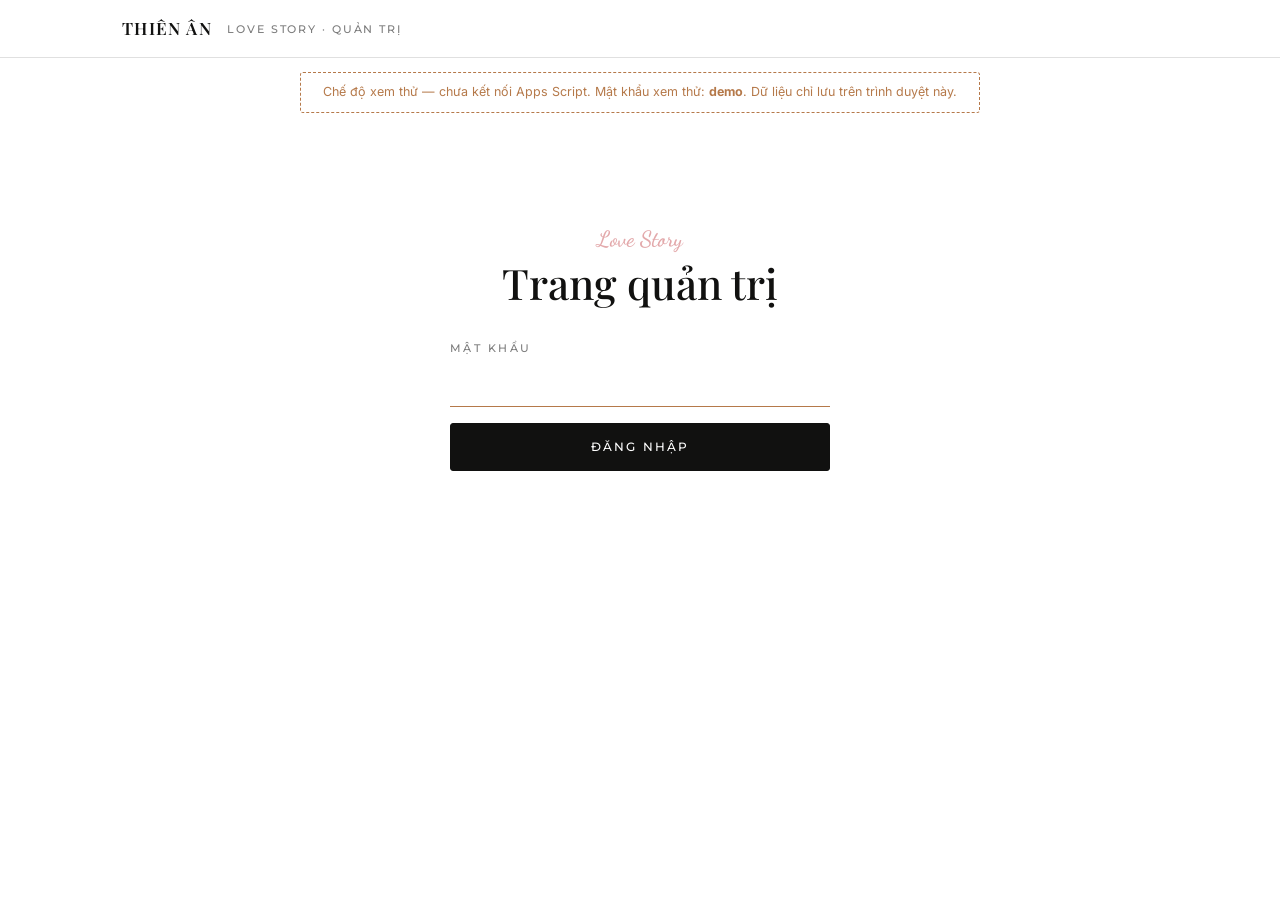
==== public/lovestory/admin/index.html @ 0bcba5fe "Love Story form v2: trang form song ngữ, trang quản trị, Apps Script - Form cho dâu rể: 8 phần, tự l" ====
<!DOCTYPE html>
<html lang="vi" data-lang="vi">
<head>
  <meta charset="utf-8">
  <meta name="viewport" content="width=device-width, initial-scale=1, viewport-fit=cover">
  <meta name="robots" content="noindex, nofollow">
  <title>Quản trị · Love Story · Thiên Ân</title>
  <link rel="preconnect" href="https://fonts.googleapis.com">
  <link rel="preconnect" href="https://fonts.gstatic.com" crossorigin>
  <link href="https://fonts.googleapis.com/css2?family=Playfair+Display:ital,wght@0,500;0,600;1,500&family=Montserrat:wght@400;500;600&family=Inter:wght@300;400;500&family=Dancing+Script:wght@500;600&display=swap" rel="stylesheet">
  <link rel="stylesheet" href="../style.css">
  <link rel="stylesheet" href="admin.css">
</head>
<body class="admin">
  <header class="topbar">
    <div class="topbar__inner">
      <span class="wordmark">Thiên Ân <small>Love Story · Quản trị</small></span>
      <button type="button" id="logoutBtn" class="link-btn" hidden>Đăng xuất</button>
    </div>
  </header>

  <div id="demoBanner" class="demo-banner" hidden>
    Chế độ xem thử — chưa kết nối Apps Script. Mật khẩu xem thử: <b>demo</b>. Dữ liệu chỉ lưu trên trình duyệt này.
  </div>

  <main id="view" class="admin-main"><div class="loading"><span></span></div></main>

  <div id="modal" class="modal" hidden role="dialog" aria-modal="true">
    <div class="modal__backdrop" data-close></div>
    <div class="modal__panel" id="modalPanel"></div>
  </div>
  <div id="toast" class="toast" hidden></div>

  <script src="../config.js"></script>
  <script src="../api.js"></script>
  <script src="admin.js"></script>
</body>
</html>
---- public/lovestory/style.css ----
/* Love Story · MC Thiên Ân — cùng ngôn ngữ thiết kế với mc-thien-an.netlify.app */
:root {
  --ink: #111110;
  --ink-soft: rgba(17, 17, 16, 0.62);
  --paper: #ffffff;
  --paper-2: #f6f5f2;
  --champagne: #b5794a;
  --blush: #e3a9ab;
  --blush-soft: rgba(227, 169, 171, 0.16);
  --line: rgba(17, 17, 16, 0.13);
  --muted: rgba(17, 17, 16, 0.55);
  --radius: 3px;
  --serif: "Playfair Display", Georgia, serif;
  --sans: "Inter", system-ui, -apple-system, sans-serif;
  --caps: "Montserrat", "Inter", sans-serif;
  --script: "Dancing Script", cursive;
  --maxw: 680px;
}

* { box-sizing: border-box; }
html { -webkit-text-size-adjust: 100%; }
body {
  margin: 0;
  background: var(--paper);
  color: var(--ink);
  font: 300 16px/1.7 var(--sans);
  -webkit-font-smoothing: antialiased;
  min-height: 100vh;
}
button, input, textarea { font: inherit; color: inherit; }
button { cursor: pointer; }
[hidden] { display: none !important; }

/* Ngôn ngữ */
html[data-lang="vi"] .en, html[data-lang="en"] .vi { display: none !important; }

/* Thanh trên */
.topbar {
  position: sticky; top: 0; z-index: 20;
  background: rgba(255, 255, 255, 0.82);
  -webkit-backdrop-filter: saturate(160%) blur(14px);
  backdrop-filter: saturate(160%) blur(14px);
  border-bottom: 1px solid var(--line);
}
.topbar__inner {
  max-width: 1080px; margin: 0 auto;
  padding: 14px 22px; padding-top: max(14px, env(safe-area-inset-top));
  display: flex; align-items: center; justify-content: space-between;
}
.wordmark {
  font-family: var(--serif); font-weight: 600; font-size: 17px;
  letter-spacing: 0.08em; text-transform: uppercase;
}
.lang { display: inline-flex; border: 1px solid var(--line); border-radius: var(--radius); overflow: hidden; }
.lang button {
  border: 0; background: transparent; padding: 6px 12px;
  font: 500 11px/1 var(--caps); letter-spacing: 0.14em; color: var(--muted);
}
.lang button.is-active { background: var(--ink); color: var(--paper); }
.progress { height: 2px; background: transparent; }
.progress span { display: block; height: 100%; width: 0; background: var(--champagne); transition: width .6s cubic-bezier(.2,.7,.2,1); }

.demo-banner {
  max-width: var(--maxw); margin: 14px auto 0; padding: 10px 14px;
  border: 1px dashed var(--champagne); border-radius: var(--radius);
  font: 400 12.5px/1.5 var(--sans); color: var(--champagne); text-align: center;
}

/* Khung chính */
.app { max-width: var(--maxw); margin: 0 auto; padding: 40px 22px 140px; }
.screen { animation: rise .7s cubic-bezier(.2,.7,.2,1) both; }
@keyframes rise { from { opacity: 0; transform: translateY(14px); } to { opacity: 1; transform: none; } }
@media (prefers-reduced-motion: reduce) { .screen { animation: none; } .progress span { transition: none; } }

.loading { display: grid; place-items: center; min-height: 50vh; }
.loading span { width: 36px; height: 36px; border: 1.5px solid var(--line); border-top-color: var(--champagne); border-radius: 50%; animation: spin 1s linear infinite; }
@keyframes spin { to { transform: rotate(360deg); } }

/* Chữ */
.kicker-script { font: 600 22px/1 var(--script); color: var(--blush); margin: 0 0 10px; }
.eyebrow {
  font: 500 11px/1.4 var(--caps); letter-spacing: 0.22em; text-transform: uppercase; color: var(--muted);
  margin: 0 0 14px;
}
.display {
  font: 500 clamp(34px, 8vw, 54px)/1.08 var(--serif); letter-spacing: -0.01em; margin: 0 0 22px;
}
.display em, .title em { font-style: italic; color: var(--champagne); }
.title { font: 500 clamp(30px, 6.4vw, 42px)/1.12 var(--serif); margin: 0 0 14px; }
.lead { font-size: 17px; color: var(--ink); margin: 0 0 14px; }
.body { color: var(--ink-soft); margin: 0 0 14px; }
.rule { border: 0; border-top: 1px solid var(--line); margin: 30px 0; }

.points { list-style: none; padding: 0; margin: 28px 0 36px; border-top: 1px solid var(--line); }
.points li {
  display: grid; grid-template-columns: 34px 1fr; gap: 6px;
  padding: 14px 0; border-bottom: 1px solid var(--line); color: var(--ink-soft); font-size: 15px;
}
.points li b { font: italic 500 16px/1.6 var(--serif); color: var(--champagne); }

/* Nút */
.btn {
  display: inline-flex; align-items: center; justify-content: center; gap: 10px;
  min-height: 48px; padding: 0 22px; border-radius: var(--radius);
  font: 500 12px/1 var(--caps); letter-spacing: 0.18em; text-transform: uppercase;
  border: 1px solid var(--ink); transition: background .25s, color .25s, opacity .25s;
}
.btn--solid { background: var(--ink); color: var(--paper); }
.btn--solid:hover { background: #2a2a28; }
.btn--ghost { background: transparent; color: var(--ink); border-color: transparent; padding: 0 6px; }
.btn--ghost:hover { color: var(--champagne); }
.btn--outline { background: transparent; }
.btn--outline:hover { background: var(--ink); color: var(--paper); }
.btn[disabled] { opacity: .45; pointer-events: none; }
.btn--wide { width: 100%; }

/* Thanh điều hướng dưới */
.nav {
  position: fixed; left: 0; right: 0; bottom: 0; z-index: 20;
  background: rgba(255, 255, 255, 0.92);
  -webkit-backdrop-filter: blur(14px); backdrop-filter: blur(14px);
  border-top: 1px solid var(--line);
  padding-bottom: env(safe-area-inset-bottom);
}
.nav__inner {
  max-width: var(--maxw); margin: 0 auto; padding: 12px 22px;
  display: flex; align-items: center; justify-content: space-between; gap: 12px;
}
.save-state { font: 400 11.5px/1.3 var(--sans); color: var(--muted); text-align: center; flex: 1; }
.save-state.is-error { color: #b3261e; }

/* Phần câu hỏi */
.section-head { margin-bottom: 26px; }
.section-intro {
  font: italic 500 18px/1.6 var(--serif); color: var(--ink-soft);
  border-left: 2px solid var(--blush); padding: 2px 0 2px 16px; margin: 18px 0 0;
}
.section-head { padding-bottom: 22px; border-bottom: 1px solid var(--line); }
.q { padding: 30px 0 4px; }
.q__label { display: grid; grid-template-columns: 42px 1fr; gap: 4px; margin-bottom: 12px; }
.q__num { font: italic 500 17px/1.5 var(--serif); color: var(--champagne); }
.q__text { font: 400 16.5px/1.55 var(--sans); color: var(--ink); }
.q__req { color: var(--champagne); margin-left: 3px; }
.q__body { padding-left: 46px; }
.q__note { font-size: 13px; color: var(--muted); margin: 8px 0 0; }
.badge-private {
  display: inline-flex; align-items: center; gap: 6px; margin: 0 0 10px;
  font: 500 10.5px/1 var(--caps); letter-spacing: 0.14em; text-transform: uppercase;
  color: var(--champagne); background: var(--blush-soft); padding: 6px 9px; border-radius: 99px;
}
.q.is-invalid .field { border-color: #b3261e; }
.q__error { color: #b3261e; font-size: 13px; margin-top: 8px; }

.field {
  width: 100%; display: block; border: 0; border-bottom: 1px solid var(--line);
  background: transparent; padding: 10px 0; font: 300 16px/1.65 var(--sans);
  border-radius: 0; outline: none; transition: border-color .25s;
  -webkit-appearance: none; appearance: none;
}
.field:focus { border-bottom-color: var(--champagne); }
.field::placeholder { color: rgba(17, 17, 16, 0.32); }
textarea.field {
  resize: none; min-height: 112px; overflow: hidden;
  background: var(--paper-2); border: 1px solid transparent; border-radius: var(--radius); padding: 14px 16px;
}
textarea.field:focus { border-color: var(--champagne); background: var(--paper); }
textarea.field.is-tall { min-height: 200px; }
input[type="date"].field, input[type="month"].field { min-height: 46px; max-width: 260px; }

.list-item { display: grid; grid-template-columns: 74px 1fr; align-items: baseline; gap: 8px; }
.list-item + .list-item { margin-top: 4px; }
.list-item span { font: italic 500 15px var(--serif); color: var(--champagne); }

.chips { display: flex; flex-wrap: wrap; gap: 10px; }
.chip {
  border: 1px solid var(--line); background: transparent; border-radius: 99px;
  padding: 10px 16px; font: 500 12.5px/1.3 var(--caps); letter-spacing: 0.04em; text-align: left;
  transition: background .2s, color .2s, border-color .2s;
}
.chip:hover { border-color: var(--ink); }
.chip.is-on { background: var(--ink); color: var(--paper); border-color: var(--ink); }

/* Xem lại */
.review-sec { padding: 22px 0; border-top: 1px solid var(--line); }
.review-sec__head { display: flex; align-items: baseline; justify-content: space-between; gap: 12px; margin-bottom: 10px; }
.review-sec__head h3 { font: 500 22px/1.3 var(--serif); margin: 0; }
.link-btn {
  border: 0; background: none; padding: 4px 0; color: var(--champagne);
  font: 500 11px/1 var(--caps); letter-spacing: 0.16em; text-transform: uppercase;
}
.review-item { padding: 10px 0; }
.review-item dt { font-size: 13px; color: var(--muted); }
.review-item dd { margin: 4px 0 0; white-space: pre-wrap; word-break: break-word; }
.review-item dd.is-empty { color: rgba(17, 17, 16, 0.3); }
.review-count { font: italic 500 17px var(--serif); color: var(--champagne); }

/* Cảm ơn */
.thanks { text-align: center; padding-top: 6vh; }
.thanks .body { max-width: 460px; margin: 0 auto 10px; }
.signature { font: 600 40px/1.2 var(--script); color: var(--champagne); margin: 18px 0 36px; }
.ornament { width: 54px; height: 1px; background: var(--champagne); margin: 0 auto 26px; }

/* Lỗi link */
.notice { text-align: center; padding-top: 8vh; }
.notice .actions { display: flex; flex-direction: column; gap: 10px; max-width: 300px; margin: 26px auto 0; }

@media (max-width: 520px) {
  .app { padding-top: 30px; }
  .q__label { grid-template-columns: 36px 1fr; }
  .q__body { padding-left: 0; }
  .nav__inner { padding: 10px 16px; }
  .btn--solid { padding: 0 18px; }
}
---- public/lovestory/admin/admin.css ----
/* Trang quản trị — dùng chung biến với ../style.css */
.admin .wordmark small {
  display: inline-block; margin-left: 10px; font: 500 10.5px/1 var(--caps);
  letter-spacing: 0.18em; color: var(--muted); text-transform: uppercase; vertical-align: 2px;
}
.admin-main { max-width: 1080px; margin: 0 auto; padding: 34px 22px 90px; }

/* Đăng nhập */
.login { max-width: 380px; margin: 9vh auto 0; text-align: center; }
.login form { display: grid; gap: 16px; margin-top: 26px; text-align: left; }
.err { color: #b3261e; font-size: 13.5px; margin: 0; }

/* Thanh công cụ */
.toolbar { display: flex; align-items: flex-end; justify-content: space-between; gap: 16px; flex-wrap: wrap; margin-bottom: 26px; }
.toolbar .title { margin: 0; }
.toolbar__actions { display: flex; gap: 10px; flex-wrap: wrap; }
.btn--sm { min-height: 40px; padding: 0 16px; font-size: 11px; }

/* Danh sách cặp */
.group-label { font: 500 11px/1 var(--caps); letter-spacing: .22em; text-transform: uppercase; color: var(--muted); margin: 34px 0 12px; }
.couple {
  display: grid; grid-template-columns: 74px 1fr auto; gap: 18px; align-items: center;
  padding: 18px 0; border-top: 1px solid var(--line);
}
.couple:last-child { border-bottom: 1px solid var(--line); }
.couple.is-past { opacity: .55; }
.datebox { text-align: center; border-right: 1px solid var(--line); padding-right: 14px; }
.datebox b { display: block; font: 500 32px/1 var(--serif); }
.datebox span { font: 500 10.5px/1.6 var(--caps); letter-spacing: .14em; color: var(--muted); text-transform: uppercase; }
.couple__names { font: 500 21px/1.3 var(--serif); margin: 0 0 4px; }
.couple__names em { color: var(--champagne); }
.couple__meta { font-size: 13px; color: var(--muted); margin: 0 0 10px; }
.status-row { display: flex; gap: 8px; flex-wrap: wrap; }
.status {
  display: inline-flex; align-items: center; gap: 6px; border-radius: 99px; padding: 5px 10px;
  font: 500 10.5px/1.2 var(--caps); letter-spacing: .06em; border: 1px solid var(--line); color: var(--muted);
}
.status::before { content: ""; width: 6px; height: 6px; border-radius: 50%; background: currentColor; opacity: .6; }
.status--opened { color: var(--ink-soft); }
.status--draft { color: var(--champagne); border-color: rgba(181, 121, 74, .45); }
.status--submitted { background: var(--ink); color: var(--paper); border-color: var(--ink); }
.status--submitted::before { opacity: 1; background: var(--blush); }
.couple__actions { display: flex; flex-direction: column; gap: 8px; }
.empty { text-align: center; padding: 60px 0; color: var(--muted); }

/* Chi tiết */
.detail-head { padding-bottom: 22px; border-bottom: 1px solid var(--ink); margin-bottom: 8px; }
.detail-head .display { margin: 6px 0 10px; }
.detail-meta { display: flex; flex-wrap: wrap; gap: 6px 22px; font-size: 14px; color: var(--ink-soft); margin: 0 0 18px; }
.detail-meta b { font-weight: 500; color: var(--ink); }
.detail-note { font: italic 500 16px/1.6 var(--serif); color: var(--ink-soft); border-left: 2px solid var(--blush); padding-left: 14px; margin: 0 0 18px; }
.sec-title { font: 500 26px/1.3 var(--serif); margin: 38px 0 6px; }
.sec-title span { font: 500 11px/1 var(--caps); letter-spacing: .22em; color: var(--muted); text-transform: uppercase; display: block; margin-bottom: 8px; }
.qa { padding: 18px 0; border-top: 1px solid var(--line); }
.qa__q { font: 400 15px/1.5 var(--sans); margin: 0 0 12px; }
.qa__q b { font: italic 500 15px var(--serif); color: var(--champagne); margin-right: 8px; }
.qa__grid { display: grid; grid-template-columns: 1fr 1fr; gap: 16px; }
.qa__cell { background: var(--paper-2); border-radius: var(--radius); padding: 12px 14px; }
.qa__who { font: 500 10px/1 var(--caps); letter-spacing: .18em; text-transform: uppercase; color: var(--muted); margin-bottom: 8px; }
.qa__a { white-space: pre-wrap; word-break: break-word; font-size: 15px; line-height: 1.65; }
.qa__a.is-empty { color: rgba(17, 17, 16, .3); }
.qa.is-private .qa__cell { background: var(--blush-soft); }
.qa.is-private .qa__q::after {
  content: "Riêng tư"; margin-left: 10px; font: 500 9.5px/1 var(--caps); letter-spacing: .14em; text-transform: uppercase;
  color: var(--champagne); border: 1px solid rgba(181, 121, 74, .4); padding: 3px 7px; border-radius: 99px; vertical-align: 2px;
}
.sub-meta { font-size: 12px; color: var(--muted); }

/* Modal */
.modal { position: fixed; inset: 0; z-index: 50; display: grid; place-items: center; padding: 18px; }
.modal__backdrop { position: absolute; inset: 0; background: rgba(17, 17, 16, .4); }
.modal__panel {
  position: relative; background: var(--paper); width: min(560px, 100%); max-height: 90vh; overflow: auto;
  border-radius: var(--radius); padding: 30px 26px; box-shadow: 0 30px 80px rgba(0, 0, 0, .18);
}
.modal__panel h2 { font: 500 28px/1.2 var(--serif); margin: 0 0 18px; }
.form-grid { display: grid; gap: 18px; }
.form-grid label { display: block; font: 500 10.5px/1 var(--caps); letter-spacing: .16em; text-transform: uppercase; color: var(--muted); margin-bottom: 4px; }
.form-grid .hint { font-size: 12px; color: var(--muted); margin: 6px 0 0; }
.two { display: grid; grid-template-columns: 1fr 1fr; gap: 16px; }
.modal__actions { display: flex; justify-content: flex-end; gap: 10px; margin-top: 26px; flex-wrap: wrap; }

.linkbox { padding: 18px 0; border-top: 1px solid var(--line); }
.linkbox h3 { font: 500 19px/1.3 var(--serif); margin: 0 0 10px; }
.linkbox input { font-size: 13px; }
.linkbox .row { display: flex; gap: 8px; flex-wrap: wrap; margin-top: 12px; }

.toast {
  position: fixed; left: 50%; bottom: 26px; transform: translateX(-50%); z-index: 60;
  background: var(--ink); color: var(--paper); padding: 11px 18px; border-radius: var(--radius);
  font: 500 12px/1 var(--caps); letter-spacing: .1em;
}

@media (max-width: 720px) {
  .couple { grid-template-columns: 62px 1fr; }
  .couple__actions { grid-column: 1 / -1; flex-direction: row; }
  .couple__actions .btn { flex: 1; }
  .qa__grid, .two { grid-template-columns: 1fr; }
  .admin .wordmark small { display: none; }
}

@media print {
  .topbar, .toolbar__actions, .demo-banner, .no-print, .toast { display: none !important; }
  .admin-main { padding: 0; max-width: none; }
  .qa { break-inside: avoid; }
  .qa__cell { background: none !important; border: 1px solid var(--line); }
  body { font-size: 12px; }
}
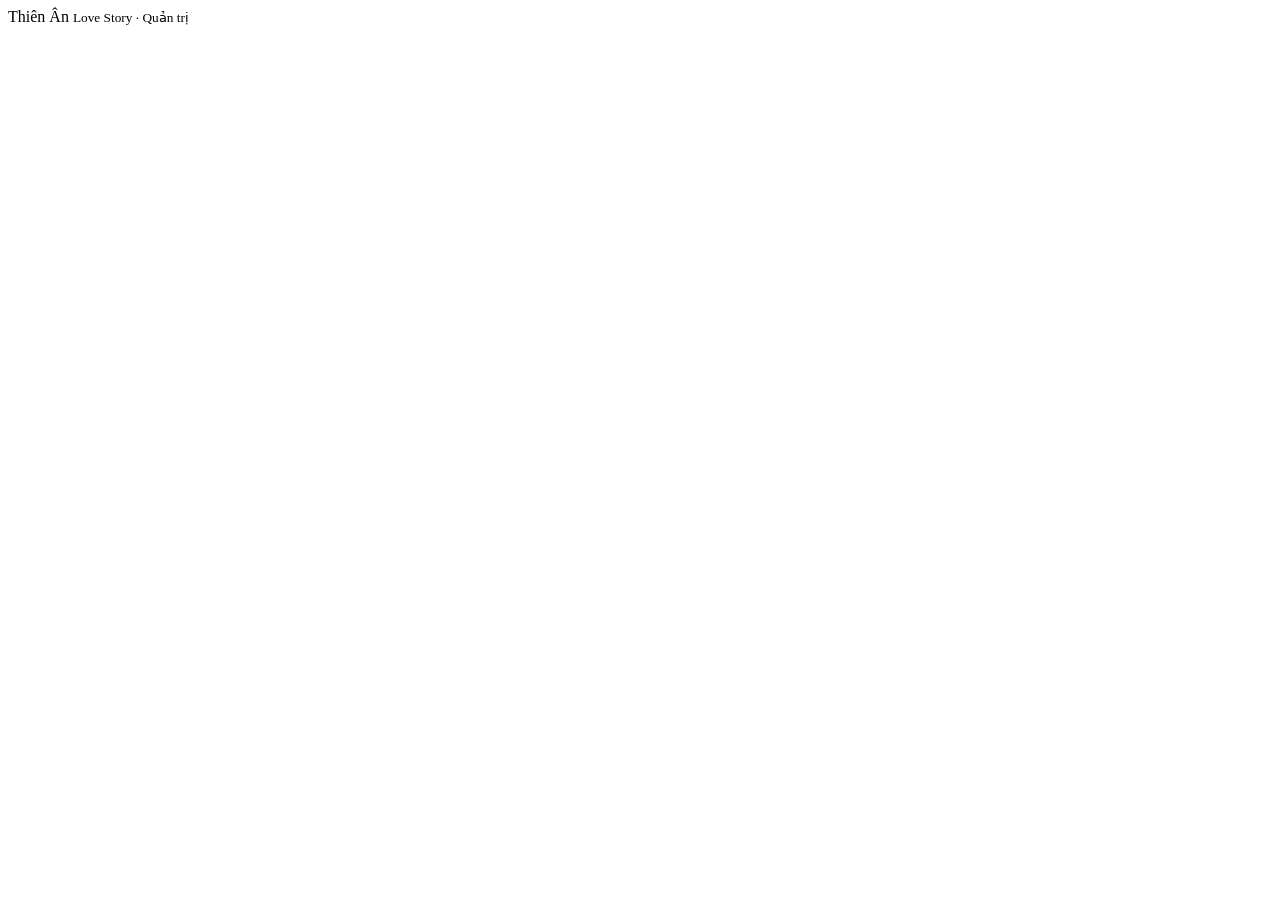
==== commit 9aaa952c: "Sửa link mời: dùng đường dẫn tuyệt đối /lovestory/, bỏ dòng redirect gây vòng lặp Co-Authored-By: Cl" ====
--- a/public/lovestory/admin/index.html
+++ b/public/lovestory/admin/index.html
@@ -8,8 +8,8 @@
   <link rel="preconnect" href="https://fonts.googleapis.com">
   <link rel="preconnect" href="https://fonts.gstatic.com" crossorigin>
   <link href="https://fonts.googleapis.com/css2?family=Playfair+Display:ital,wght@0,500;0,600;1,500&family=Montserrat:wght@400;500;600&family=Inter:wght@300;400;500&family=Dancing+Script:wght@500;600&display=swap" rel="stylesheet">
-  <link rel="stylesheet" href="../style.css">
-  <link rel="stylesheet" href="admin.css">
+  <link rel="stylesheet" href="/lovestory/style.css">
+  <link rel="stylesheet" href="/lovestory/admin/admin.css">
 </head>
 <body class="admin">
   <header class="topbar">
@@ -31,8 +31,8 @@
   </div>
   <div id="toast" class="toast" hidden></div>
 
-  <script src="../config.js"></script>
-  <script src="../api.js"></script>
-  <script src="admin.js"></script>
+  <script src="/lovestory/config.js"></script>
+  <script src="/lovestory/api.js"></script>
+  <script src="/lovestory/admin/admin.js"></script>
 </body>
 </html>
